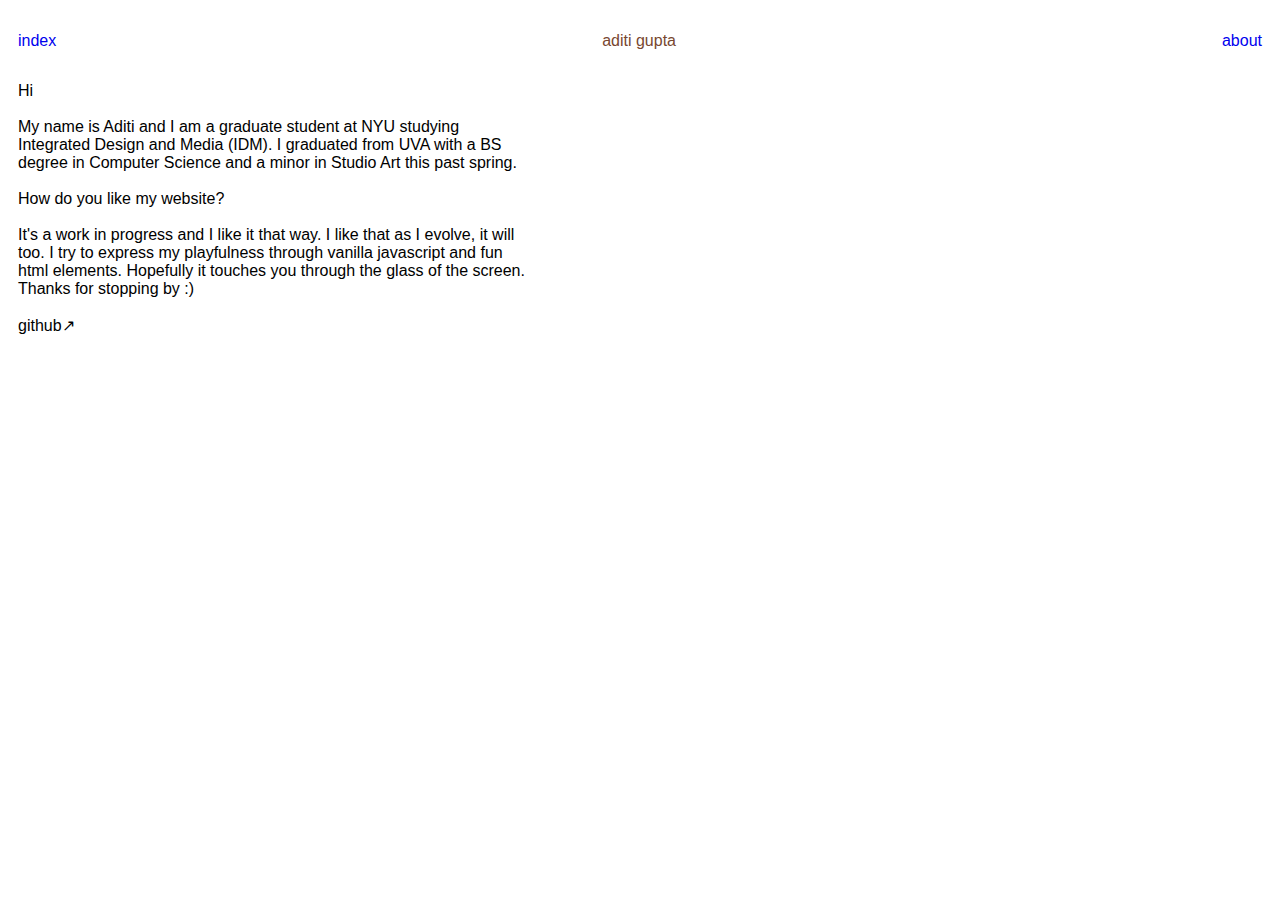
==== about.html @ 62c1ce9d "first push for personal site" ====
<!DOCTYPE html>
<html lang="en">
  <head>
    <meta charset="UTF-8" />
    <meta name="viewport" content="width=device-width, initial-scale=1.0" />
    <link rel="stylesheet" type="text/css" href="about.css" />
    <title>About</title>
  </head>
  <body>
    <!-- <p class="marquee">
        <a
          id="annoucement"
          aria-label="Link to announcement (Opens in a new tab)"
          target="_blank"
          href=""
        >
          <span>
            𓆙𓆙𓆙𓆙𓆙𓆙𓆙𓆙𓆙𓆙𓆙𓆙𓆙𓆙𓆙𓆙𓆙𓆙𓆙𓆙𓆙𓆙𓆙𓆙𓆙𓆙𓆙𓆙𓆙𓆙𓆙𓆙𓆙𓆙𓆙𓆙𓆙𓆙𓆙𓆙𓆙𓆙𓆙𓆙𓆙𓆙𓆙𓆙𓆙𓆙𓆙𓆙𓆙𓆙𓆙𓆙𓆙𓆙𓆙𓆙𓆙𓆙𓆙𓆙𓆙𓆙𓆙𓆙𓆙𓆙𓆙𓆙𓆙𓆙𓆙𓆙𓆙𓆙𓆙𓆙𓆙𓆙𓆙𓆙𓆙𓆙𓆙𓆙𓆙𓆙𓆙𓆙𓆙𓆙𓆙𓆙𓆙𓆙𓆙𓆙𓆙𓆙𓆙𓆙𓆙𓆙𓆙𓆙𓆙𓆙𓆙
          </span>
        </a>
      </p> -->
      <p class="nav-wrapper">
      <nav class="nav">
        <p class="nav-link">
          <a href="index.html">index</a>
        </p>
        <p class="nav-link">
          <a class="active" href="index.html">
            aditi gupta
          </a>
        </p>
        <p class="nav-link">
          <a href="about.html">about</a>
        </p>
      </nav>
      </p>
    <p>Hi  
        <br>
        <br>
        My name is Aditi and I am a graduate student at NYU studying Integrated Design and Media (IDM). I graduated from UVA with a BS degree in Computer Science and a minor in Studio Art this past spring. 
        <br>
        <br>
        How do you like my website? 
        <br>
        <br>
        It's a work in progress and I like it that way. I like that as I evolve, it will too. I try to express my playfulness through vanilla javascript and fun html elements. Hopefully it touches you through the glass of the screen. Thanks for stopping by :)
        <br>
        <br>
        github↗︎
  </body>
</html>
---- about.css ----
body {
  padding-left: 10px;
  padding-right: 10px;
  font-family: Arial, Helvetica, sans-serif;
  /* font-family: "diatype", "AUTHENTICSans", "Arial", sans-serif;
  font-size: 14pt;
  line-height: 1.1em;
  padding: 2rem; */
}

a:link {
  text-decoration: none;
}

a:visited {
  text-decoration: none;
}

a:hover {
  text-decoration: none;
}

a:active {
  text-decoration: none;
}

/*******************
  NAV
  ********************/
.nav {
  position: relative;
  z-index: 9;
  display: flex;
  justify-content: space-between;
  /* margin: 27px 0px 36px 0px; */
}

.nav-link {
  display: inline-block;
  position: relative;
  /* text-decoration: underline; */
}

.nav-link a {
  text-decoration: none;
}

.nav-link a.active {
  text-decoration: none;
  color: #784730;
}

.entry {
  padding: 0px;
  margin: 0px;
  font-size: 0px;
  line-height: 0px;
  position: absolute;
  z-index: 0;
}

.entry img,
.entry video {
  width: 100%;
  height: auto;
  border: 3px solid #00000000;
  position: relative;
  box-sizing: border-box;
  -moz-box-sizing: border-box;
  -webkit-box-sizing: border-box;
}

.entry img:hover,
.entry video:hover {
  filter: hue-rotate(100deg);

  /* filter: invert(100%); */
  /* filter: blur(0px); */
  filter: brightness(200%);
}

.marquee {
  position: absolute;
  top: 9px;
  left: 0;
  width: 100%;
  margin: 0 auto;
  white-space: nowrap;
  overflow: hidden;
  box-sizing: border-box;
  /* background: yellow; */
  font-style: normal;
  /* font-size: 12px;
    line-height: 18px; */
  /* text-transform: uppercase; */
  z-index: 99999999;
}

.marquee span {
  display: inline-block;
  padding-left: 100%;
  will-change: transform;
  animation: marquee 120s linear infinite;
}

.marquee span a {
  text-decoration: none;
}

.marquee span:hover {
  animation-play-state: paused;
  cursor: pointer;
}

@keyframes marquee {
  0% {
    transform: translate(-50%, 0);
  }

  100% {
    transform: translate(-70%, 0);
  }
}

p {
  max-width: 32rem;
}
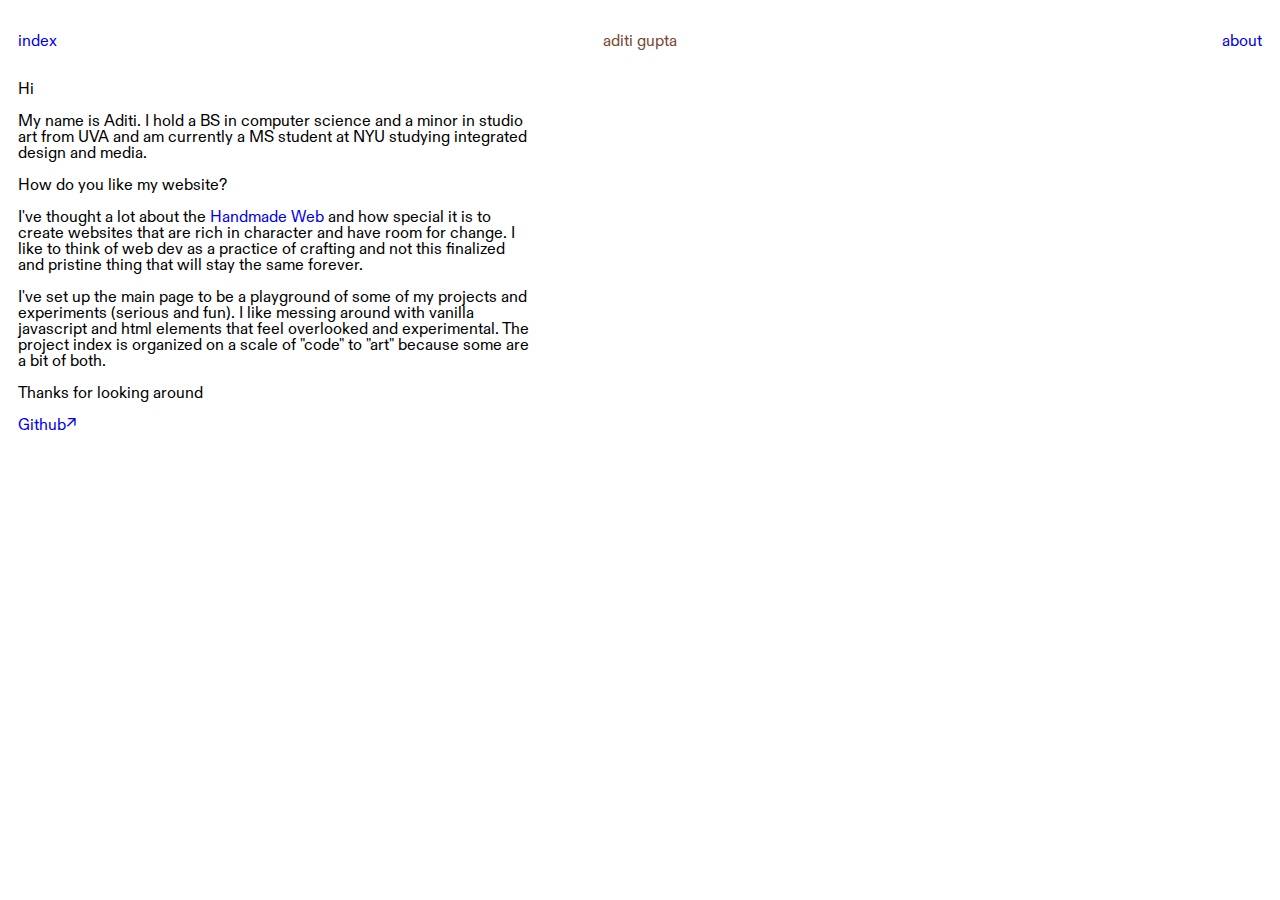
==== commit 799ecc0c: "edit about page" ====
--- a/about.html
+++ b/about.html
@@ -34,18 +34,24 @@
         </p>
       </nav>
       </p>
-    <p>Hi  
+    <p>Hi 
         <br>
         <br>
-        My name is Aditi and I am a graduate student at NYU studying Integrated Design and Media (IDM). I graduated from UVA with a BS degree in Computer Science and a minor in Studio Art this past spring. 
+        My name is Aditi. I hold a BS in computer science and a minor in studio art from UVA and am currently a MS student at NYU studying integrated design and media. 
         <br>
         <br>
-        How do you like my website? 
+        How do you like my website?
         <br>
         <br>
-        It's a work in progress and I like it that way. I like that as I evolve, it will too. I try to express my playfulness through vanilla javascript and fun html elements. Hopefully it touches you through the glass of the screen. Thanks for stopping by :)
+        I've thought a lot about the <a href="https://luckysoap.com/statements/handmadeweb.html" target="_blank"> Handmade Web </a> and how special it is to create websites that are rich in character and have room for change. I like to think of web dev as a practice of crafting and not this finalized and pristine thing that will stay the same forever. 
         <br>
         <br>
-        github↗︎
+        I've set up the main page to be a playground of some of my projects and experiments (serious and fun). I like messing around with vanilla javascript and html elements that feel overlooked and experimental. The project index is organized on a scale of "code" to "art" because some are a bit of both.
+        <br>
+        <br>
+        Thanks for looking around
+        <br>
+        <br>
+        <a href="https://github.com/iadoro" target="_blank">Github↗︎</a>
   </body>
 </html>
--- a/about.css
+++ b/about.css
@@ -1,7 +1,12 @@
+@font-face {
+  font-family: "diatype";
+  src: url("diatype.otf") format("opentype");
+}
+
 body {
   padding-left: 10px;
   padding-right: 10px;
-  font-family: Arial, Helvetica, sans-serif;
+  font-family: "diatype", "AUTHENTICSans", "Arial", sans-serif;
   /* font-family: "diatype", "AUTHENTICSans", "Arial", sans-serif;
   font-size: 14pt;
   line-height: 1.1em;
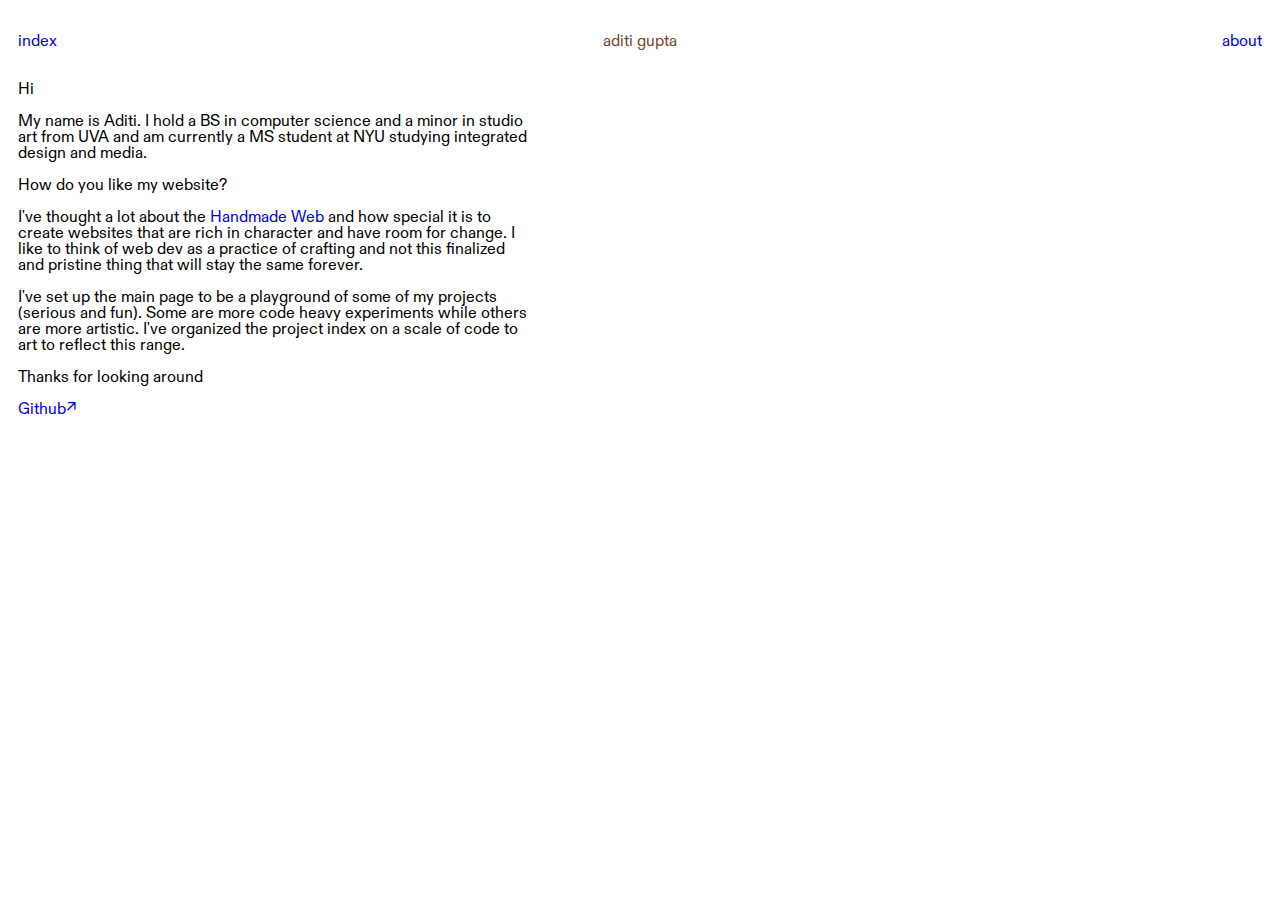
==== commit c6f155df: "edit about again" ====
--- a/about.html
+++ b/about.html
@@ -46,7 +46,7 @@
         I've thought a lot about the <a href="https://luckysoap.com/statements/handmadeweb.html" target="_blank"> Handmade Web </a> and how special it is to create websites that are rich in character and have room for change. I like to think of web dev as a practice of crafting and not this finalized and pristine thing that will stay the same forever. 
         <br>
         <br>
-        I've set up the main page to be a playground of some of my projects and experiments (serious and fun). I like messing around with vanilla javascript and html elements that feel overlooked and experimental. The project index is organized on a scale of "code" to "art" because some are a bit of both.
+        I've set up the main page to be a playground of some of my projects (serious and fun). Some are more code heavy experiments while others are more artistic. I've organized the project index on a scale of code to art to reflect this range.
         <br>
         <br>
         Thanks for looking around
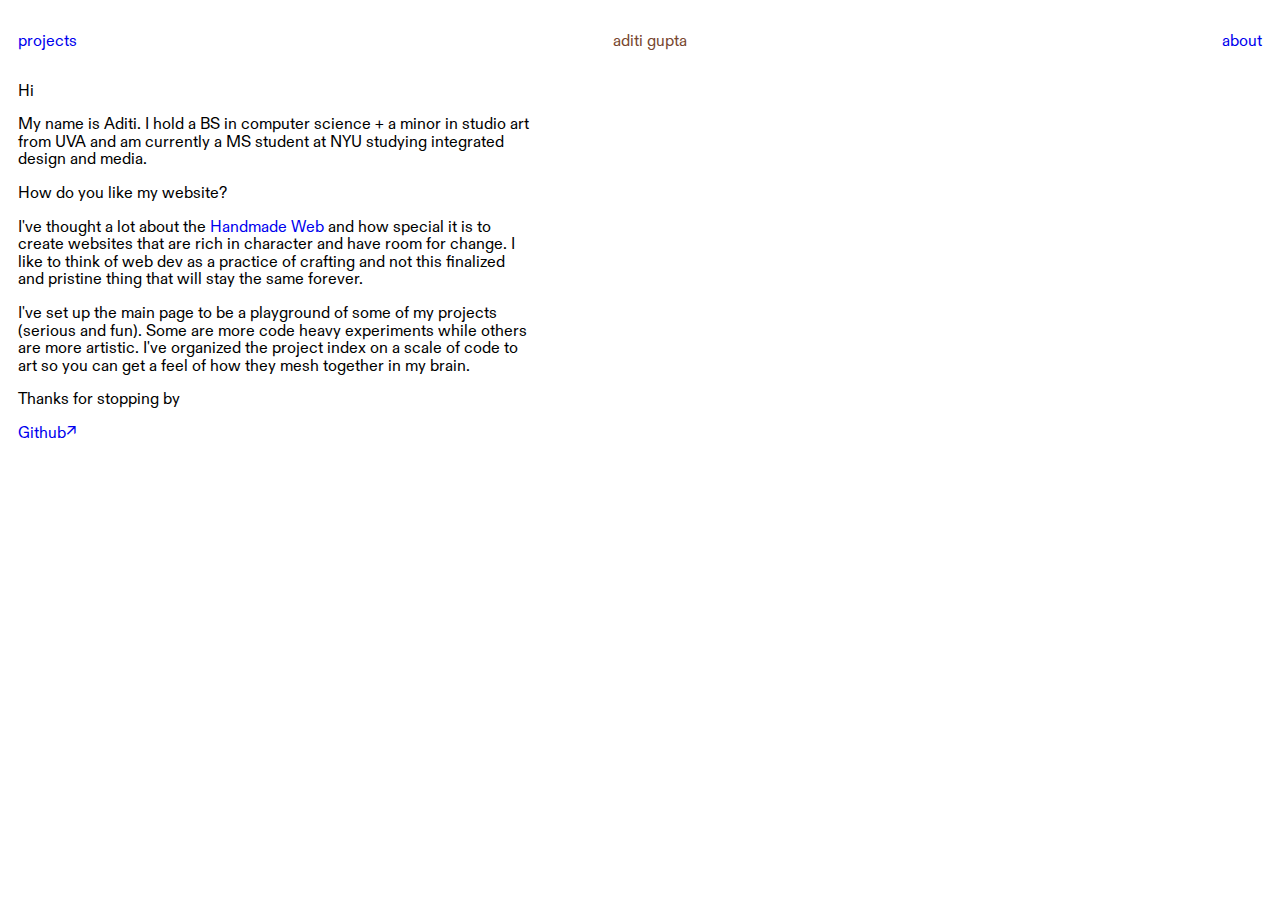
==== commit c8d8be92: "pop projects page" ====
--- a/about.html
+++ b/about.html
@@ -3,8 +3,8 @@
   <head>
     <meta charset="UTF-8" />
     <meta name="viewport" content="width=device-width, initial-scale=1.0" />
-    <link rel="stylesheet" type="text/css" href="about.css" />
-    <title>About</title>
+    <link rel="stylesheet" type="text/css" href="style.css" />
+    <title>aditi gupta</title>
   </head>
   <body>
     <!-- <p class="marquee">
@@ -22,7 +22,7 @@
       <p class="nav-wrapper">
       <nav class="nav">
         <p class="nav-link">
-          <a href="index.html">index</a>
+          <a href="projects.html">projects</a>
         </p>
         <p class="nav-link">
           <a class="active" href="index.html">
@@ -34,24 +34,13 @@
         </p>
       </nav>
       </p>
-    <p>Hi 
-        <br>
-        <br>
-        My name is Aditi. I hold a BS in computer science and a minor in studio art from UVA and am currently a MS student at NYU studying integrated design and media. 
-        <br>
-        <br>
-        How do you like my website?
-        <br>
-        <br>
-        I've thought a lot about the <a href="https://luckysoap.com/statements/handmadeweb.html" target="_blank"> Handmade Web </a> and how special it is to create websites that are rich in character and have room for change. I like to think of web dev as a practice of crafting and not this finalized and pristine thing that will stay the same forever. 
-        <br>
-        <br>
-        I've set up the main page to be a playground of some of my projects (serious and fun). Some are more code heavy experiments while others are more artistic. I've organized the project index on a scale of code to art to reflect this range.
-        <br>
-        <br>
-        Thanks for looking around
-        <br>
-        <br>
-        <a href="https://github.com/iadoro" target="_blank">Github↗︎</a>
+    <div class="text">
+      <p>Hi</p>
+      <p>My name is Aditi. I hold a BS in computer science + a minor in studio art from UVA and am currently a MS student at NYU studying integrated design and media.</p>
+      <p>How do you like my website?</p>
+      <p>I've thought a lot about the <a href="https://luckysoap.com/statements/handmadeweb.html" target="_blank"> Handmade Web </a> and how special it is to create websites that are rich in character and have room for change. I like to think of web dev as a practice of crafting and not this finalized and pristine thing that will stay the same forever. </p>
+      <p>I've set up the main page to be a playground of some of my projects (serious and fun). Some are more code heavy experiments while others are more artistic. I've organized the project index on a scale of code to art so you can get a feel of how they mesh together in my brain.</p>
+      <p>Thanks for stopping by</p>
+      <p><a href="https://github.com/iadoro" target="_blank">Github↗︎</a></p>
   </body>
 </html>
--- a/style.css
+++ b/style.css
@@ -0,0 +1,133 @@
+@font-face {
+  font-family: "diatype";
+  src: url("diatype.otf") format("opentype");
+}
+
+body {
+  padding-left: 10px;
+  padding-right: 10px;
+  font-family: "diatype", "AUTHENTICSans", "Arial", sans-serif;
+  line-height: 1.1em;
+}
+
+a:link {
+  text-decoration: none;
+}
+
+a:visited {
+  text-decoration: none;
+}
+
+a:hover {
+  text-decoration: none;
+  /* color: #ff5500;
+  font-size: 26px;
+  text-shadow: 2px 2px 2px #00f, -2px -2px 2px #f00, 0 0 10px #0f0;
+  mix-blend-mode: difference; */
+}
+
+a:active {
+  text-decoration: none;
+}
+
+/*******************
+NAV
+********************/
+.nav {
+  position: relative;
+  z-index: 9;
+  display: flex;
+  justify-content: space-between;
+  /* margin: 27px 0px 36px 0px; */
+}
+
+.nav-link {
+  display: inline-block;
+  position: relative;
+  /* text-decoration: underline; */
+}
+
+.nav-link a {
+  text-decoration: none;
+}
+
+.nav-link a.active {
+  text-decoration: none;
+  color: #784730;
+}
+
+.entry {
+  padding: 0px;
+  margin: 0px;
+  font-size: 0px;
+  line-height: 0px;
+  position: absolute;
+  z-index: 0;
+}
+
+.entry img,
+.entry video {
+  width: 100%;
+  height: auto;
+  border: 3px solid #00000000;
+  position: relative;
+  box-sizing: border-box;
+  -moz-box-sizing: border-box;
+  -webkit-box-sizing: border-box;
+}
+
+.entry img:hover,
+.entry video:hover {
+  filter: hue-rotate(100deg);
+
+  /* filter: invert(100%); */
+  /* filter: blur(0px); */
+  filter: brightness(200%);
+}
+
+.marquee {
+  position: absolute;
+  top: 9px;
+  left: 0;
+  width: 100%;
+  margin: 0 auto;
+  white-space: nowrap;
+  overflow: hidden;
+  box-sizing: border-box;
+  /* background: yellow; */
+  font-style: normal;
+  /* font-size: 12px;
+  line-height: 18px; */
+  /* text-transform: uppercase; */
+  z-index: 99999999;
+}
+
+.marquee span {
+  display: inline-block;
+  padding-left: 100%;
+  will-change: transform;
+  animation: marquee 120s linear infinite;
+}
+
+.marquee span a {
+  text-decoration: none;
+}
+
+.marquee span:hover {
+  animation-play-state: paused;
+  cursor: pointer;
+}
+
+@keyframes marquee {
+  0% {
+    transform: translate(-50%, 0);
+  }
+
+  100% {
+    transform: translate(-70%, 0);
+  }
+}
+
+div.text {
+  max-width: 32rem;
+}
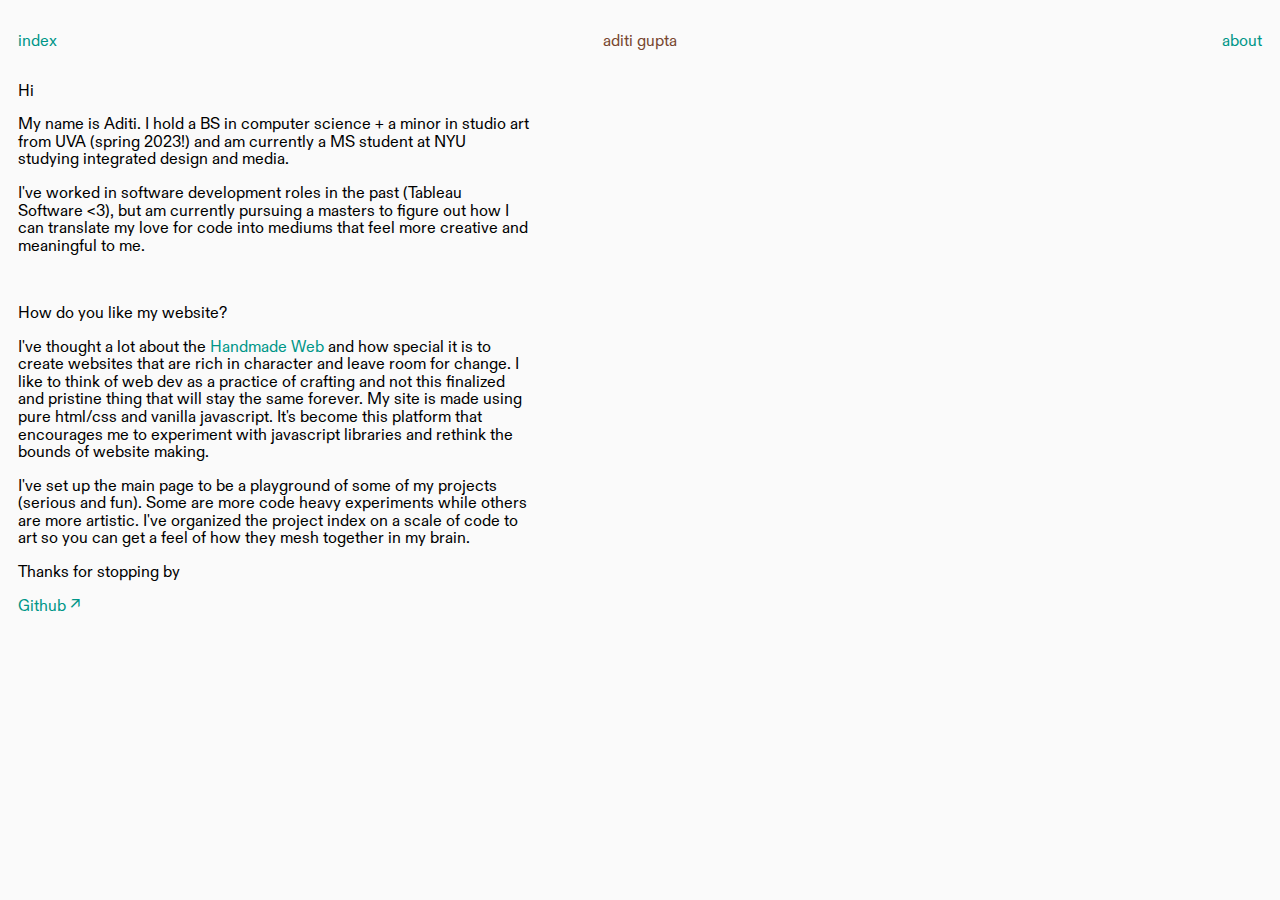
==== commit 62640356: "do i like this ?" ====
--- a/about.html
+++ b/about.html
@@ -4,43 +4,34 @@
     <meta charset="UTF-8" />
     <meta name="viewport" content="width=device-width, initial-scale=1.0" />
     <link rel="stylesheet" type="text/css" href="style.css" />
+    <script type="text/javascript" src="script.js"></script>
     <title>aditi gupta</title>
   </head>
   <body>
-    <!-- <p class="marquee">
-        <a
-          id="annoucement"
-          aria-label="Link to announcement (Opens in a new tab)"
-          target="_blank"
-          href=""
-        >
-          <span>
-            𓆙𓆙𓆙𓆙𓆙𓆙𓆙𓆙𓆙𓆙𓆙𓆙𓆙𓆙𓆙𓆙𓆙𓆙𓆙𓆙𓆙𓆙𓆙𓆙𓆙𓆙𓆙𓆙𓆙𓆙𓆙𓆙𓆙𓆙𓆙𓆙𓆙𓆙𓆙𓆙𓆙𓆙𓆙𓆙𓆙𓆙𓆙𓆙𓆙𓆙𓆙𓆙𓆙𓆙𓆙𓆙𓆙𓆙𓆙𓆙𓆙𓆙𓆙𓆙𓆙𓆙𓆙𓆙𓆙𓆙𓆙𓆙𓆙𓆙𓆙𓆙𓆙𓆙𓆙𓆙𓆙𓆙𓆙𓆙𓆙𓆙𓆙𓆙𓆙𓆙𓆙𓆙𓆙𓆙𓆙𓆙𓆙𓆙𓆙𓆙𓆙𓆙𓆙𓆙𓆙𓆙𓆙𓆙𓆙𓆙𓆙
-          </span>
-        </a>
-      </p> -->
       <p class="nav-wrapper">
       <nav class="nav">
         <p class="nav-link">
-          <a href="projects.html">projects</a>
+          <a href="https://iadoro.github.io/projects">index</a>
         </p>
         <p class="nav-link">
-          <a class="active" href="index.html">
+          <a class="active" href="https://iadoro.github.io/">
             aditi gupta
           </a>
         </p>
         <p class="nav-link">
-          <a href="about.html">about</a>
+          <a href="https://iadoro.github.io/about">about</a>
         </p>
       </nav>
       </p>
     <div class="text">
       <p>Hi</p>
-      <p>My name is Aditi. I hold a BS in computer science + a minor in studio art from UVA and am currently a MS student at NYU studying integrated design and media.</p>
+      <p>My name is Aditi. I hold a BS in computer science + a minor in studio art from UVA (spring 2023!) and am currently a MS student at NYU studying integrated design and media.</p>
+      <p>I've worked in software development roles in the past (Tableau Software <3), but am currently pursuing a masters to figure out how I can translate my love for code into mediums that feel more creative and meaningful to me.</p>
+      <br>
       <p>How do you like my website?</p>
-      <p>I've thought a lot about the <a href="https://luckysoap.com/statements/handmadeweb.html" target="_blank"> Handmade Web </a> and how special it is to create websites that are rich in character and have room for change. I like to think of web dev as a practice of crafting and not this finalized and pristine thing that will stay the same forever. </p>
+      <p>I've thought a lot about the <a href="https://luckysoap.com/statements/handmadeweb.html" target="_blank"> Handmade Web</a> and how special it is to create websites that are rich in character and leave room for change. I like to think of web dev as a practice of crafting and not this finalized and pristine thing that will stay the same forever. My site is made using pure html/css and vanilla javascript. It's become this platform that encourages me to experiment with javascript libraries and rethink the bounds of website making.</p>
       <p>I've set up the main page to be a playground of some of my projects (serious and fun). Some are more code heavy experiments while others are more artistic. I've organized the project index on a scale of code to art so you can get a feel of how they mesh together in my brain.</p>
       <p>Thanks for stopping by</p>
-      <p><a href="https://github.com/iadoro" target="_blank">Github↗︎</a></p>
+      <p><a href="https://github.com/iadoro" target="_blank">Github ↗︎</a></p>
   </body>
 </html>
--- a/style.css
+++ b/style.css
@@ -4,10 +4,15 @@
 }
 
 body {
+  background-color: #fafafa;
   padding-left: 10px;
   padding-right: 10px;
   font-family: "diatype", "AUTHENTICSans", "Arial", sans-serif;
   line-height: 1.1em;
+}
+
+a {
+  color: #009688;
 }
 
 a:link {
@@ -20,8 +25,10 @@
 
 a:hover {
   text-decoration: none;
+  color: #fafafa;
+  background-color: #ff4081;
+  font-size: 24px;
   /* color: #ff5500;
-  font-size: 26px;
   text-shadow: 2px 2px 2px #00f, -2px -2px 2px #f00, 0 0 10px #0f0;
   mix-blend-mode: difference; */
 }
@@ -49,11 +56,18 @@
 
 .nav-link a {
   text-decoration: none;
+  color: #009688;
+}
+
+.nav-link a:hover {
+  text-decoration: none;
+  color: #fafafa;
 }
 
 .nav-link a.active {
   text-decoration: none;
   color: #784730;
+  background-color: #fafafa;
 }
 
 .entry {
